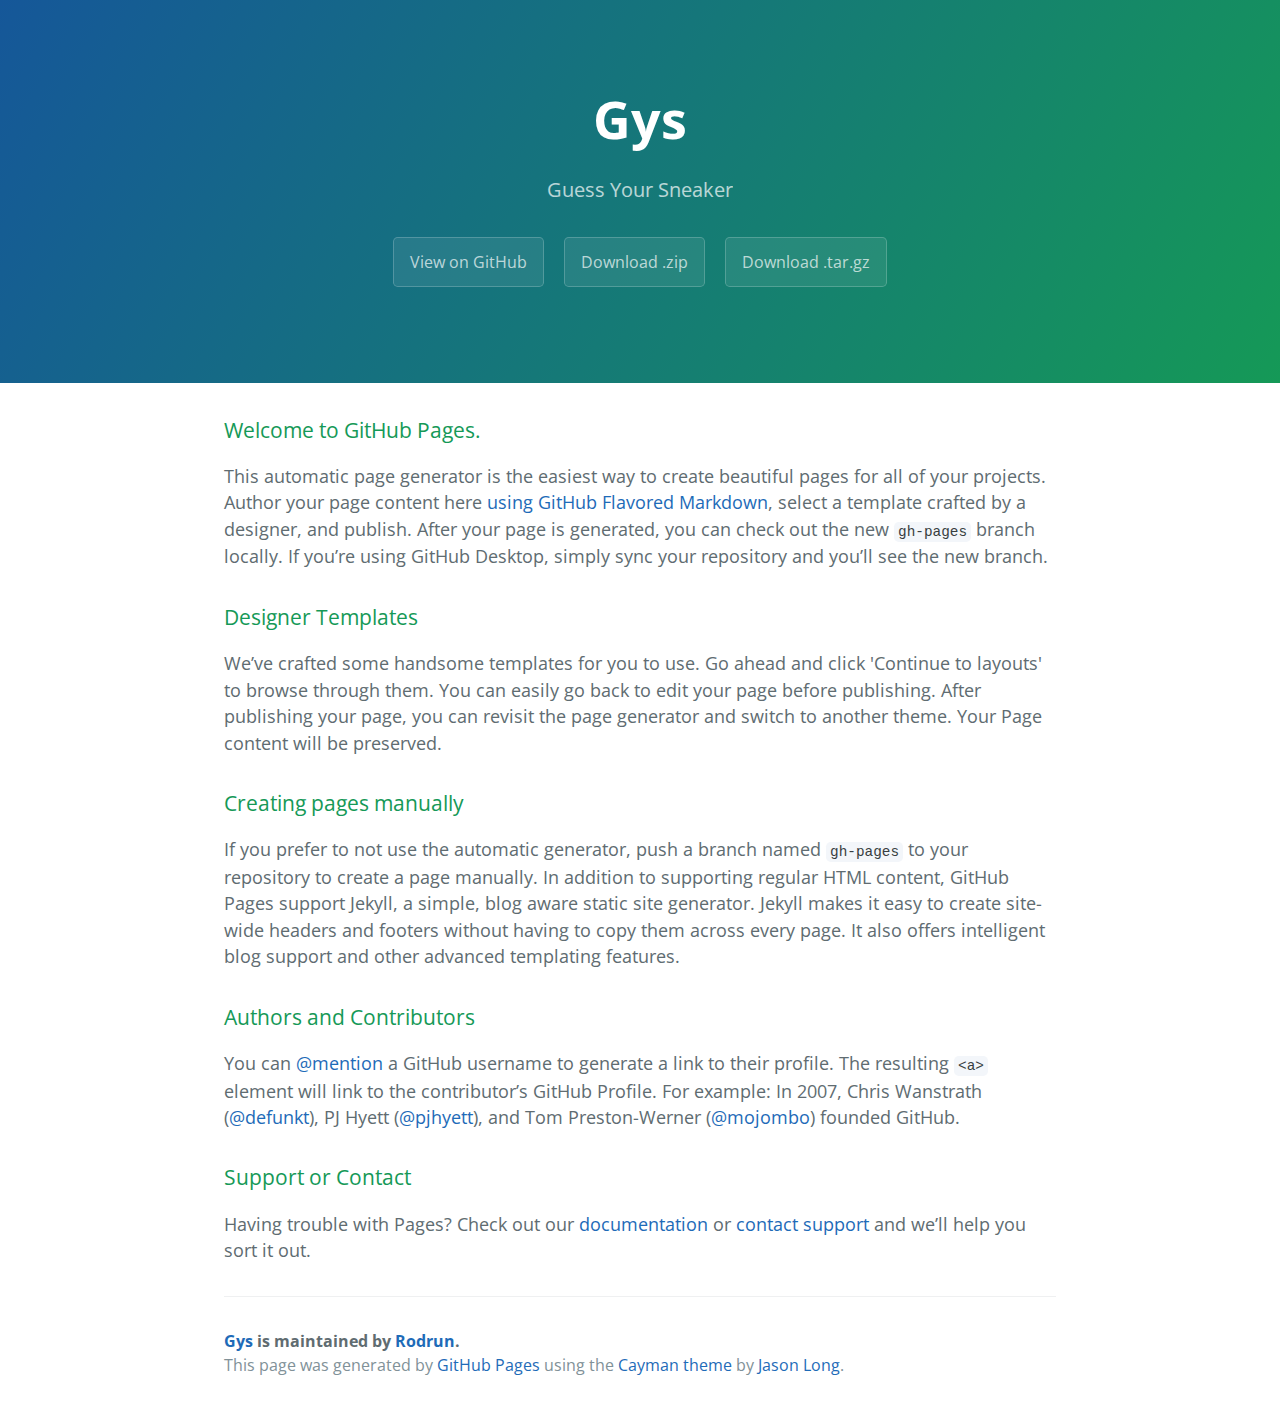
==== index.html @ 223979f5 "Create gh-pages branch via GitHub" ====
<!DOCTYPE html>
<html lang="en-us">
  <head>
    <meta charset="UTF-8">
    <title>Gys by Rodrun</title>
    <meta name="viewport" content="width=device-width, initial-scale=1">
    <link rel="stylesheet" type="text/css" href="stylesheets/normalize.css" media="screen">
    <link href='https://fonts.googleapis.com/css?family=Open+Sans:400,700' rel='stylesheet' type='text/css'>
    <link rel="stylesheet" type="text/css" href="stylesheets/stylesheet.css" media="screen">
    <link rel="stylesheet" type="text/css" href="stylesheets/github-light.css" media="screen">
  </head>
  <body>
    <section class="page-header">
      <h1 class="project-name">Gys</h1>
      <h2 class="project-tagline">Guess Your Sneaker</h2>
      <a href="https://github.com/Rodrun/gys" class="btn">View on GitHub</a>
      <a href="https://github.com/Rodrun/gys/zipball/master" class="btn">Download .zip</a>
      <a href="https://github.com/Rodrun/gys/tarball/master" class="btn">Download .tar.gz</a>
    </section>

    <section class="main-content">
      <h3>
<a id="welcome-to-github-pages" class="anchor" href="#welcome-to-github-pages" aria-hidden="true"><span aria-hidden="true" class="octicon octicon-link"></span></a>Welcome to GitHub Pages.</h3>

<p>This automatic page generator is the easiest way to create beautiful pages for all of your projects. Author your page content here <a href="https://guides.github.com/features/mastering-markdown/">using GitHub Flavored Markdown</a>, select a template crafted by a designer, and publish. After your page is generated, you can check out the new <code>gh-pages</code> branch locally. If you’re using GitHub Desktop, simply sync your repository and you’ll see the new branch.</p>

<h3>
<a id="designer-templates" class="anchor" href="#designer-templates" aria-hidden="true"><span aria-hidden="true" class="octicon octicon-link"></span></a>Designer Templates</h3>

<p>We’ve crafted some handsome templates for you to use. Go ahead and click 'Continue to layouts' to browse through them. You can easily go back to edit your page before publishing. After publishing your page, you can revisit the page generator and switch to another theme. Your Page content will be preserved.</p>

<h3>
<a id="creating-pages-manually" class="anchor" href="#creating-pages-manually" aria-hidden="true"><span aria-hidden="true" class="octicon octicon-link"></span></a>Creating pages manually</h3>

<p>If you prefer to not use the automatic generator, push a branch named <code>gh-pages</code> to your repository to create a page manually. In addition to supporting regular HTML content, GitHub Pages support Jekyll, a simple, blog aware static site generator. Jekyll makes it easy to create site-wide headers and footers without having to copy them across every page. It also offers intelligent blog support and other advanced templating features.</p>

<h3>
<a id="authors-and-contributors" class="anchor" href="#authors-and-contributors" aria-hidden="true"><span aria-hidden="true" class="octicon octicon-link"></span></a>Authors and Contributors</h3>

<p>You can <a href="https://help.github.com/articles/basic-writing-and-formatting-syntax/#mentioning-users-and-teams" class="user-mention">@mention</a> a GitHub username to generate a link to their profile. The resulting <code>&lt;a&gt;</code> element will link to the contributor’s GitHub Profile. For example: In 2007, Chris Wanstrath (<a href="https://github.com/defunkt" class="user-mention">@defunkt</a>), PJ Hyett (<a href="https://github.com/pjhyett" class="user-mention">@pjhyett</a>), and Tom Preston-Werner (<a href="https://github.com/mojombo" class="user-mention">@mojombo</a>) founded GitHub.</p>

<h3>
<a id="support-or-contact" class="anchor" href="#support-or-contact" aria-hidden="true"><span aria-hidden="true" class="octicon octicon-link"></span></a>Support or Contact</h3>

<p>Having trouble with Pages? Check out our <a href="https://help.github.com/pages">documentation</a> or <a href="https://github.com/contact">contact support</a> and we’ll help you sort it out.</p>

      <footer class="site-footer">
        <span class="site-footer-owner"><a href="https://github.com/Rodrun/gys">Gys</a> is maintained by <a href="https://github.com/Rodrun">Rodrun</a>.</span>

        <span class="site-footer-credits">This page was generated by <a href="https://pages.github.com">GitHub Pages</a> using the <a href="https://github.com/jasonlong/cayman-theme">Cayman theme</a> by <a href="https://twitter.com/jasonlong">Jason Long</a>.</span>
      </footer>

    </section>

  
  </body>
</html>
---- stylesheets/stylesheet.css ----
* {
  box-sizing: border-box; }

body {
  padding: 0;
  margin: 0;
  font-family: "Open Sans", "Helvetica Neue", Helvetica, Arial, sans-serif;
  font-size: 16px;
  line-height: 1.5;
  color: #606c71; }

a {
  color: #1e6bb8;
  text-decoration: none; }
  a:hover {
    text-decoration: underline; }

.btn {
  display: inline-block;
  margin-bottom: 1rem;
  color: rgba(255, 255, 255, 0.7);
  background-color: rgba(255, 255, 255, 0.08);
  border-color: rgba(255, 255, 255, 0.2);
  border-style: solid;
  border-width: 1px;
  border-radius: 0.3rem;
  transition: color 0.2s, background-color 0.2s, border-color 0.2s; }
  .btn + .btn {
    margin-left: 1rem; }

.btn:hover {
  color: rgba(255, 255, 255, 0.8);
  text-decoration: none;
  background-color: rgba(255, 255, 255, 0.2);
  border-color: rgba(255, 255, 255, 0.3); }

@media screen and (min-width: 64em) {
  .btn {
    padding: 0.75rem 1rem; } }

@media screen and (min-width: 42em) and (max-width: 64em) {
  .btn {
    padding: 0.6rem 0.9rem;
    font-size: 0.9rem; } }

@media screen and (max-width: 42em) {
  .btn {
    display: block;
    width: 100%;
    padding: 0.75rem;
    font-size: 0.9rem; }
    .btn + .btn {
      margin-top: 1rem;
      margin-left: 0; } }

.page-header {
  color: #fff;
  text-align: center;
  background-color: #159957;
  background-image: linear-gradient(120deg, #155799, #159957); }

@media screen and (min-width: 64em) {
  .page-header {
    padding: 5rem 6rem; } }

@media screen and (min-width: 42em) and (max-width: 64em) {
  .page-header {
    padding: 3rem 4rem; } }

@media screen and (max-width: 42em) {
  .page-header {
    padding: 2rem 1rem; } }

.project-name {
  margin-top: 0;
  margin-bottom: 0.1rem; }

@media screen and (min-width: 64em) {
  .project-name {
    font-size: 3.25rem; } }

@media screen and (min-width: 42em) and (max-width: 64em) {
  .project-name {
    font-size: 2.25rem; } }

@media screen and (max-width: 42em) {
  .project-name {
    font-size: 1.75rem; } }

.project-tagline {
  margin-bottom: 2rem;
  font-weight: normal;
  opacity: 0.7; }

@media screen and (min-width: 64em) {
  .project-tagline {
    font-size: 1.25rem; } }

@media screen and (min-width: 42em) and (max-width: 64em) {
  .project-tagline {
    font-size: 1.15rem; } }

@media screen and (max-width: 42em) {
  .project-tagline {
    font-size: 1rem; } }

.main-content :first-child {
  margin-top: 0; }
.main-content img {
  max-width: 100%; }
.main-content h1, .main-content h2, .main-content h3, .main-content h4, .main-content h5, .main-content h6 {
  margin-top: 2rem;
  margin-bottom: 1rem;
  font-weight: normal;
  color: #159957; }
.main-content p {
  margin-bottom: 1em; }
.main-content code {
  padding: 2px 4px;
  font-family: Consolas, "Liberation Mono", Menlo, Courier, monospace;
  font-size: 0.9rem;
  color: #383e41;
  background-color: #f3f6fa;
  border-radius: 0.3rem; }
.main-content pre {
  padding: 0.8rem;
  margin-top: 0;
  margin-bottom: 1rem;
  font: 1rem Consolas, "Liberation Mono", Menlo, Courier, monospace;
  color: #567482;
  word-wrap: normal;
  background-color: #f3f6fa;
  border: solid 1px #dce6f0;
  border-radius: 0.3rem; }
  .main-content pre > code {
    padding: 0;
    margin: 0;
    font-size: 0.9rem;
    color: #567482;
    word-break: normal;
    white-space: pre;
    background: transparent;
    border: 0; }
.main-content .highlight {
  margin-bottom: 1rem; }
  .main-content .highlight pre {
    margin-bottom: 0;
    word-break: normal; }
.main-content .highlight pre, .main-content pre {
  padding: 0.8rem;
  overflow: auto;
  font-size: 0.9rem;
  line-height: 1.45;
  border-radius: 0.3rem; }
.main-content pre code, .main-content pre tt {
  display: inline;
  max-width: initial;
  padding: 0;
  margin: 0;
  overflow: initial;
  line-height: inherit;
  word-wrap: normal;
  background-color: transparent;
  border: 0; }
  .main-content pre code:before, .main-content pre code:after, .main-content pre tt:before, .main-content pre tt:after {
    content: normal; }
.main-content ul, .main-content ol {
  margin-top: 0; }
.main-content blockquote {
  padding: 0 1rem;
  margin-left: 0;
  color: #819198;
  border-left: 0.3rem solid #dce6f0; }
  .main-content blockquote > :first-child {
    margin-top: 0; }
  .main-content blockquote > :last-child {
    margin-bottom: 0; }
.main-content table {
  display: block;
  width: 100%;
  overflow: auto;
  word-break: normal;
  word-break: keep-all; }
  .main-content table th {
    font-weight: bold; }
  .main-content table th, .main-content table td {
    padding: 0.5rem 1rem;
    border: 1px solid #e9ebec; }
.main-content dl {
  padding: 0; }
  .main-content dl dt {
    padding: 0;
    margin-top: 1rem;
    font-size: 1rem;
    font-weight: bold; }
  .main-content dl dd {
    padding: 0;
    margin-bottom: 1rem; }
.main-content hr {
  height: 2px;
  padding: 0;
  margin: 1rem 0;
  background-color: #eff0f1;
  border: 0; }

@media screen and (min-width: 64em) {
  .main-content {
    max-width: 64rem;
    padding: 2rem 6rem;
    margin: 0 auto;
    font-size: 1.1rem; } }

@media screen and (min-width: 42em) and (max-width: 64em) {
  .main-content {
    padding: 2rem 4rem;
    font-size: 1.1rem; } }

@media screen and (max-width: 42em) {
  .main-content {
    padding: 2rem 1rem;
    font-size: 1rem; } }

.site-footer {
  padding-top: 2rem;
  margin-top: 2rem;
  border-top: solid 1px #eff0f1; }

.site-footer-owner {
  display: block;
  font-weight: bold; }

.site-footer-credits {
  color: #819198; }

@media screen and (min-width: 64em) {
  .site-footer {
    font-size: 1rem; } }

@media screen and (min-width: 42em) and (max-width: 64em) {
  .site-footer {
    font-size: 1rem; } }

@media screen and (max-width: 42em) {
  .site-footer {
    font-size: 0.9rem; } }
---- stylesheets/github-light.css ----
/*
The MIT License (MIT)

Copyright (c) 2016 GitHub, Inc.

Permission is hereby granted, free of charge, to any person obtaining a copy
of this software and associated documentation files (the "Software"), to deal
in the Software without restriction, including without limitation the rights
to use, copy, modify, merge, publish, distribute, sublicense, and/or sell
copies of the Software, and to permit persons to whom the Software is
furnished to do so, subject to the following conditions:

The above copyright notice and this permission notice shall be included in all
copies or substantial portions of the Software.

THE SOFTWARE IS PROVIDED "AS IS", WITHOUT WARRANTY OF ANY KIND, EXPRESS OR
IMPLIED, INCLUDING BUT NOT LIMITED TO THE WARRANTIES OF MERCHANTABILITY,
FITNESS FOR A PARTICULAR PURPOSE AND NONINFRINGEMENT. IN NO EVENT SHALL THE
AUTHORS OR COPYRIGHT HOLDERS BE LIABLE FOR ANY CLAIM, DAMAGES OR OTHER
LIABILITY, WHETHER IN AN ACTION OF CONTRACT, TORT OR OTHERWISE, ARISING FROM,
OUT OF OR IN CONNECTION WITH THE SOFTWARE OR THE USE OR OTHER DEALINGS IN THE
SOFTWARE.

*/

.pl-c /* comment */ {
  color: #969896;
}

.pl-c1 /* constant, variable.other.constant, support, meta.property-name, support.constant, support.variable, meta.module-reference, markup.raw, meta.diff.header */,
.pl-s .pl-v /* string variable */ {
  color: #0086b3;
}

.pl-e /* entity */,
.pl-en /* entity.name */ {
  color: #795da3;
}

.pl-smi /* variable.parameter.function, storage.modifier.package, storage.modifier.import, storage.type.java, variable.other */,
.pl-s .pl-s1 /* string source */ {
  color: #333;
}

.pl-ent /* entity.name.tag */ {
  color: #63a35c;
}

.pl-k /* keyword, storage, storage.type */ {
  color: #a71d5d;
}

.pl-s /* string */,
.pl-pds /* punctuation.definition.string, string.regexp.character-class */,
.pl-s .pl-pse .pl-s1 /* string punctuation.section.embedded source */,
.pl-sr /* string.regexp */,
.pl-sr .pl-cce /* string.regexp constant.character.escape */,
.pl-sr .pl-sre /* string.regexp source.ruby.embedded */,
.pl-sr .pl-sra /* string.regexp string.regexp.arbitrary-repitition */ {
  color: #183691;
}

.pl-v /* variable */ {
  color: #ed6a43;
}

.pl-id /* invalid.deprecated */ {
  color: #b52a1d;
}

.pl-ii /* invalid.illegal */ {
  color: #f8f8f8;
  background-color: #b52a1d;
}

.pl-sr .pl-cce /* string.regexp constant.character.escape */ {
  font-weight: bold;
  color: #63a35c;
}

.pl-ml /* markup.list */ {
  color: #693a17;
}

.pl-mh /* markup.heading */,
.pl-mh .pl-en /* markup.heading entity.name */,
.pl-ms /* meta.separator */ {
  font-weight: bold;
  color: #1d3e81;
}

.pl-mq /* markup.quote */ {
  color: #008080;
}

.pl-mi /* markup.italic */ {
  font-style: italic;
  color: #333;
}

.pl-mb /* markup.bold */ {
  font-weight: bold;
  color: #333;
}

.pl-md /* markup.deleted, meta.diff.header.from-file */ {
  color: #bd2c00;
  background-color: #ffecec;
}

.pl-mi1 /* markup.inserted, meta.diff.header.to-file */ {
  color: #55a532;
  background-color: #eaffea;
}

.pl-mdr /* meta.diff.range */ {
  font-weight: bold;
  color: #795da3;
}

.pl-mo /* meta.output */ {
  color: #1d3e81;
}
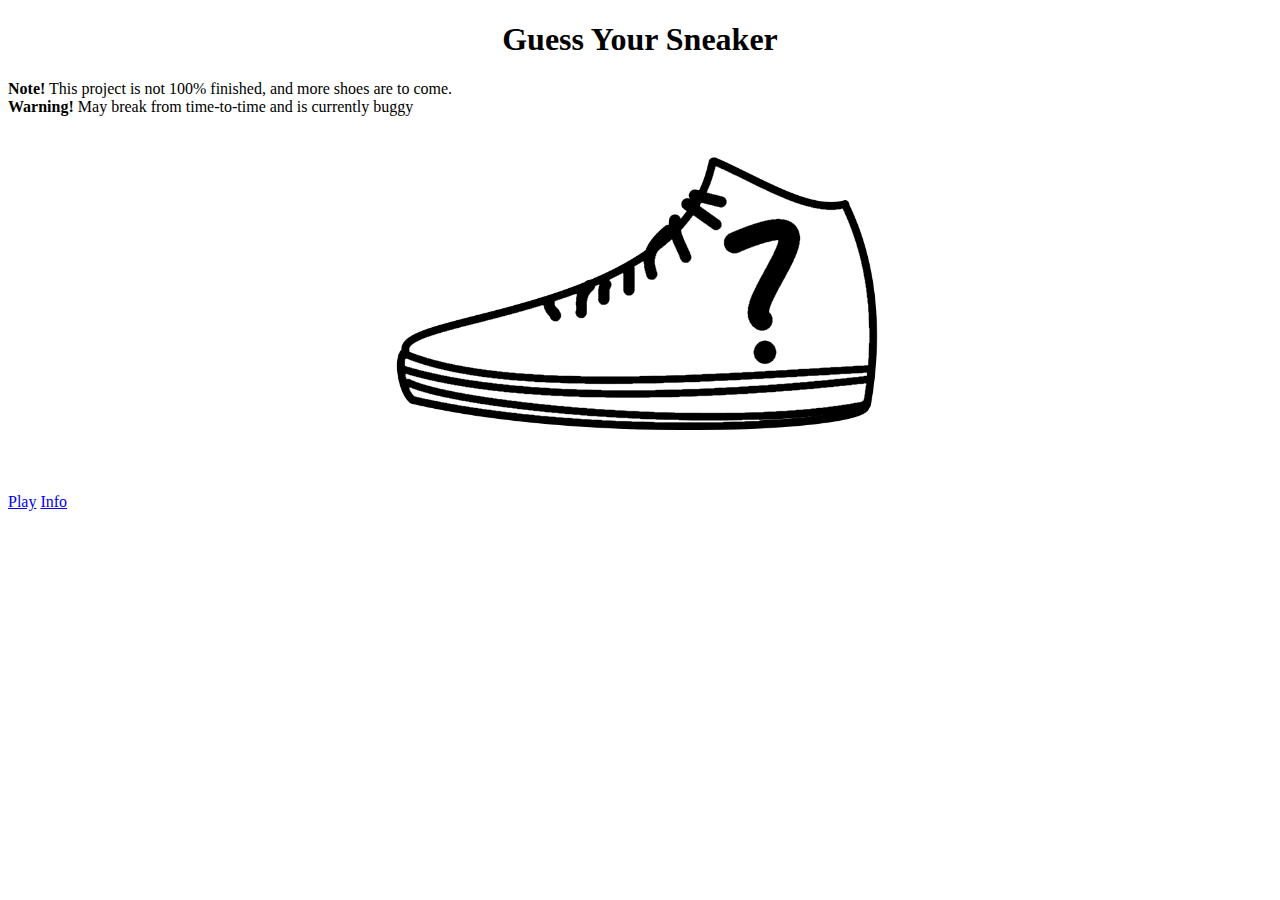
==== commit a10b0191: "Move master files to pages" ====
--- a/index.html
+++ b/index.html
@@ -1,57 +1,31 @@
-<!DOCTYPE html>
-<html lang="en-us">
-  <head>
-    <meta charset="UTF-8">
-    <title>Gys by Rodrun</title>
-    <meta name="viewport" content="width=device-width, initial-scale=1">
-    <link rel="stylesheet" type="text/css" href="stylesheets/normalize.css" media="screen">
-    <link href='https://fonts.googleapis.com/css?family=Open+Sans:400,700' rel='stylesheet' type='text/css'>
-    <link rel="stylesheet" type="text/css" href="stylesheets/stylesheet.css" media="screen">
-    <link rel="stylesheet" type="text/css" href="stylesheets/github-light.css" media="screen">
-  </head>
-  <body>
-    <section class="page-header">
-      <h1 class="project-name">Gys</h1>
-      <h2 class="project-tagline">Guess Your Sneaker</h2>
-      <a href="https://github.com/Rodrun/gys" class="btn">View on GitHub</a>
-      <a href="https://github.com/Rodrun/gys/zipball/master" class="btn">Download .zip</a>
-      <a href="https://github.com/Rodrun/gys/tarball/master" class="btn">Download .tar.gz</a>
-    </section>
-
-    <section class="main-content">
-      <h3>
-<a id="welcome-to-github-pages" class="anchor" href="#welcome-to-github-pages" aria-hidden="true"><span aria-hidden="true" class="octicon octicon-link"></span></a>Welcome to GitHub Pages.</h3>
-
-<p>This automatic page generator is the easiest way to create beautiful pages for all of your projects. Author your page content here <a href="https://guides.github.com/features/mastering-markdown/">using GitHub Flavored Markdown</a>, select a template crafted by a designer, and publish. After your page is generated, you can check out the new <code>gh-pages</code> branch locally. If you’re using GitHub Desktop, simply sync your repository and you’ll see the new branch.</p>
-
-<h3>
-<a id="designer-templates" class="anchor" href="#designer-templates" aria-hidden="true"><span aria-hidden="true" class="octicon octicon-link"></span></a>Designer Templates</h3>
-
-<p>We’ve crafted some handsome templates for you to use. Go ahead and click 'Continue to layouts' to browse through them. You can easily go back to edit your page before publishing. After publishing your page, you can revisit the page generator and switch to another theme. Your Page content will be preserved.</p>
-
-<h3>
-<a id="creating-pages-manually" class="anchor" href="#creating-pages-manually" aria-hidden="true"><span aria-hidden="true" class="octicon octicon-link"></span></a>Creating pages manually</h3>
-
-<p>If you prefer to not use the automatic generator, push a branch named <code>gh-pages</code> to your repository to create a page manually. In addition to supporting regular HTML content, GitHub Pages support Jekyll, a simple, blog aware static site generator. Jekyll makes it easy to create site-wide headers and footers without having to copy them across every page. It also offers intelligent blog support and other advanced templating features.</p>
-
-<h3>
-<a id="authors-and-contributors" class="anchor" href="#authors-and-contributors" aria-hidden="true"><span aria-hidden="true" class="octicon octicon-link"></span></a>Authors and Contributors</h3>
-
-<p>You can <a href="https://help.github.com/articles/basic-writing-and-formatting-syntax/#mentioning-users-and-teams" class="user-mention">@mention</a> a GitHub username to generate a link to their profile. The resulting <code>&lt;a&gt;</code> element will link to the contributor’s GitHub Profile. For example: In 2007, Chris Wanstrath (<a href="https://github.com/defunkt" class="user-mention">@defunkt</a>), PJ Hyett (<a href="https://github.com/pjhyett" class="user-mention">@pjhyett</a>), and Tom Preston-Werner (<a href="https://github.com/mojombo" class="user-mention">@mojombo</a>) founded GitHub.</p>
-
-<h3>
-<a id="support-or-contact" class="anchor" href="#support-or-contact" aria-hidden="true"><span aria-hidden="true" class="octicon octicon-link"></span></a>Support or Contact</h3>
-
-<p>Having trouble with Pages? Check out our <a href="https://help.github.com/pages">documentation</a> or <a href="https://github.com/contact">contact support</a> and we’ll help you sort it out.</p>
-
-      <footer class="site-footer">
-        <span class="site-footer-owner"><a href="https://github.com/Rodrun/gys">Gys</a> is maintained by <a href="https://github.com/Rodrun">Rodrun</a>.</span>
-
-        <span class="site-footer-credits">This page was generated by <a href="https://pages.github.com">GitHub Pages</a> using the <a href="https://github.com/jasonlong/cayman-theme">Cayman theme</a> by <a href="https://twitter.com/jasonlong">Jason Long</a>.</span>
-      </footer>
-
-    </section>
-
-  
-  </body>
-</html>
+<!doctype html>
+<html>
+<head>
+    <title>Guess Your Sneaker</title>
+    <!-- to ensure proper rendering and prevent zooming -->
+    <meta name="viewport" content="width=device-width, initial-scale=1, maximum-scale=1, user-scalable=no">
+</head>
+<body>
+    <div class="jumbotron" id="title"><h1>Guess Your Sneaker</h1></div>
+    <div class="alert alert-info">
+        <strong>Note!</strong> This project is not 100% finished, and more shoes are to come.
+    </div>
+    <div class="alert alert-warning">
+        <strong>Warning!</strong> May break from time-to-time and is currently buggy
+    </div>
+    <img src="images/icon.png" alt="Sneaker Icon">
+
+    <a href="question.html" class="btn btn-primary btn-block btn-lg" role="button">Play</a>
+    <a href="info.html" class="btn btn-info btn-block btn-sm" role="button">Info</a>
+
+    <script src="https://ajax.googleapis.com/ajax/libs/jquery/1.12.4/jquery.min.js">
+    </script>
+
+    <!-- Latest compiled and minified CSS -->
+    <link rel="stylesheet" href="https://maxcdn.bootstrapcdn.com/bootstrap/3.3.6/css/bootstrap.min.css" integrity="sha384-1q8mTJOASx8j1Au+a5WDVnPi2lkFfwwEAa8hDDdjZlpLegxhjVME1fgjWPGmkzs7" crossorigin="anonymous">
+    <link rel="stylesheet" type="text/css" href="style.css">
+    <!-- Latest compiled and minified JavaScript -->
+    <script defer src="https://maxcdn.bootstrapcdn.com/bootstrap/3.3.6/js/bootstrap.min.js" integrity="sha384-0mSbJDEHialfmuBBQP6A4Qrprq5OVfW37PRR3j5ELqxss1yVqOtnepnHVP9aJ7xS" crossorigin="anonymous">
+    </script>
+</body>
+</html>
--- a/style.css
+++ b/style.css
@@ -0,0 +1,18 @@
+h1 {
+    text-align: center;
+}
+
+img {
+    display: block;
+    margin: auto;
+    width: 40%;
+}
+
+.style-button {
+    text-align: center;
+}
+
+button {
+    display: block;
+    position: absolute;
+}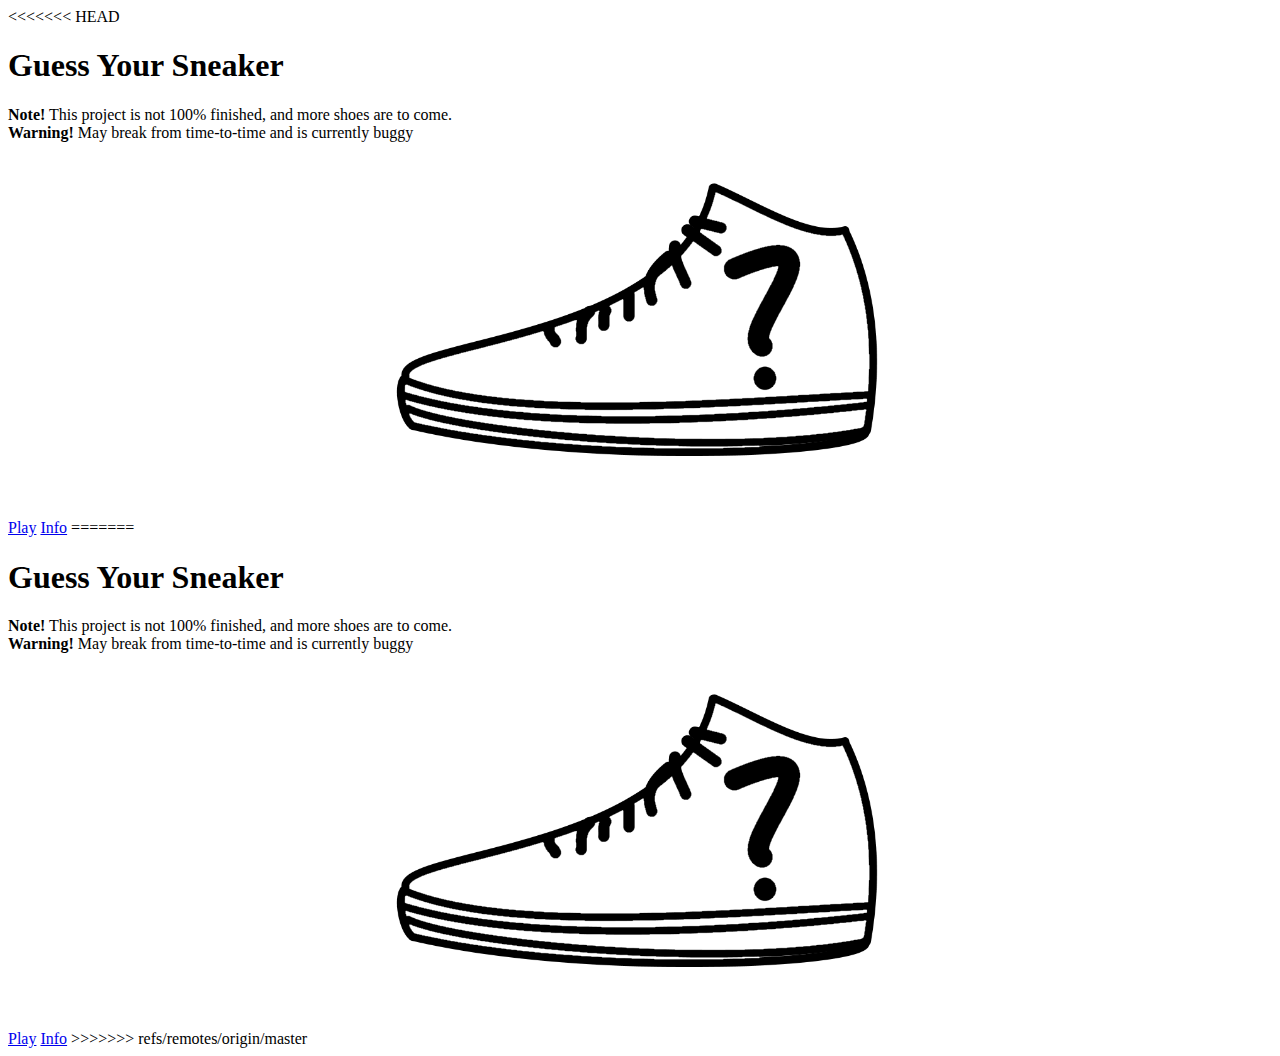
==== commit 5fb3cc05: "Merge remote-tracking branch 'refs/remotes/origin/master' into gh-pages" ====
--- a/index.html
+++ b/index.html
@@ -1,31 +1,65 @@
-<!doctype html>
-<html>
-<head>
-    <title>Guess Your Sneaker</title>
-    <!-- to ensure proper rendering and prevent zooming -->
-    <meta name="viewport" content="width=device-width, initial-scale=1, maximum-scale=1, user-scalable=no">
-</head>
-<body>
-    <div class="jumbotron" id="title"><h1>Guess Your Sneaker</h1></div>
-    <div class="alert alert-info">
-        <strong>Note!</strong> This project is not 100% finished, and more shoes are to come.
-    </div>
-    <div class="alert alert-warning">
-        <strong>Warning!</strong> May break from time-to-time and is currently buggy
-    </div>
-    <img src="images/icon.png" alt="Sneaker Icon">
-
-    <a href="question.html" class="btn btn-primary btn-block btn-lg" role="button">Play</a>
-    <a href="info.html" class="btn btn-info btn-block btn-sm" role="button">Info</a>
-
-    <script src="https://ajax.googleapis.com/ajax/libs/jquery/1.12.4/jquery.min.js">
-    </script>
-
-    <!-- Latest compiled and minified CSS -->
-    <link rel="stylesheet" href="https://maxcdn.bootstrapcdn.com/bootstrap/3.3.6/css/bootstrap.min.css" integrity="sha384-1q8mTJOASx8j1Au+a5WDVnPi2lkFfwwEAa8hDDdjZlpLegxhjVME1fgjWPGmkzs7" crossorigin="anonymous">
-    <link rel="stylesheet" type="text/css" href="style.css">
-    <!-- Latest compiled and minified JavaScript -->
-    <script defer src="https://maxcdn.bootstrapcdn.com/bootstrap/3.3.6/js/bootstrap.min.js" integrity="sha384-0mSbJDEHialfmuBBQP6A4Qrprq5OVfW37PRR3j5ELqxss1yVqOtnepnHVP9aJ7xS" crossorigin="anonymous">
-    </script>
-</body>
-</html>
+<<<<<<< HEAD
+<!doctype html>
+<html>
+<head>
+    <title>Guess Your Sneaker</title>
+    <!-- to ensure proper rendering and prevent zooming -->
+    <meta name="viewport" content="width=device-width, initial-scale=1, maximum-scale=1, user-scalable=no">
+</head>
+<body>
+    <div class="jumbotron" id="title"><h1>Guess Your Sneaker</h1></div>
+    <div class="alert alert-info">
+        <strong>Note!</strong> This project is not 100% finished, and more shoes are to come.
+    </div>
+    <div class="alert alert-warning">
+        <strong>Warning!</strong> May break from time-to-time and is currently buggy
+    </div>
+    <img src="images/icon.png" alt="Sneaker Icon">
+
+    <a href="question.html" class="btn btn-primary btn-block btn-lg" role="button">Play</a>
+    <a href="info.html" class="btn btn-info btn-block btn-sm" role="button">Info</a>
+
+    <script src="https://ajax.googleapis.com/ajax/libs/jquery/1.12.4/jquery.min.js">
+    </script>
+
+    <!-- Latest compiled and minified CSS -->
+    <link rel="stylesheet" href="https://maxcdn.bootstrapcdn.com/bootstrap/3.3.6/css/bootstrap.min.css" integrity="sha384-1q8mTJOASx8j1Au+a5WDVnPi2lkFfwwEAa8hDDdjZlpLegxhjVME1fgjWPGmkzs7" crossorigin="anonymous">
+    <link rel="stylesheet" type="text/css" href="style.css">
+    <!-- Latest compiled and minified JavaScript -->
+    <script defer src="https://maxcdn.bootstrapcdn.com/bootstrap/3.3.6/js/bootstrap.min.js" integrity="sha384-0mSbJDEHialfmuBBQP6A4Qrprq5OVfW37PRR3j5ELqxss1yVqOtnepnHVP9aJ7xS" crossorigin="anonymous">
+    </script>
+</body>
+</html>
+=======
+<!doctype html>
+<html>
+<head>
+    <title>Guess Your Sneaker</title>
+    <!-- to ensure proper rendering and prevent zooming -->
+    <meta name="viewport" content="width=device-width, initial-scale=1, maximum-scale=1, user-scalable=no">
+</head>
+<body>
+    <div class="jumbotron" id="title"><h1>Guess Your Sneaker</h1></div>
+    <div class="alert alert-info">
+        <strong>Note!</strong> This project is not 100% finished, and more shoes are to come.
+    </div>
+    <div class="alert alert-warning">
+        <strong>Warning!</strong> May break from time-to-time and is currently buggy
+    </div>
+    <img src="images/icon.png" alt="Sneaker Icon">
+
+    <a href="question.html" class="btn btn-primary btn-block btn-lg" role="button">Play</a>
+    <a href="info.html" class="btn btn-info btn-block btn-sm" role="button">Info</a>
+
+    <script src="https://ajax.googleapis.com/ajax/libs/jquery/1.12.4/jquery.min.js">
+    </script>
+
+    <!-- Latest compiled and minified CSS -->
+    <link rel="stylesheet" href="https://maxcdn.bootstrapcdn.com/bootstrap/3.3.6/css/bootstrap.min.css" integrity="sha384-1q8mTJOASx8j1Au+a5WDVnPi2lkFfwwEAa8hDDdjZlpLegxhjVME1fgjWPGmkzs7" crossorigin="anonymous">
+    <link rel="stylesheet" type="text/css" href="style.css">
+    <!-- Latest compiled and minified JavaScript -->
+    <script defer src="https://maxcdn.bootstrapcdn.com/bootstrap/3.3.6/js/bootstrap.min.js" integrity="sha384-0mSbJDEHialfmuBBQP6A4Qrprq5OVfW37PRR3j5ELqxss1yVqOtnepnHVP9aJ7xS" crossorigin="anonymous">
+    </script>
+</body>
+</html>
+>>>>>>> refs/remotes/origin/master
--- a/style.css
+++ b/style.css
@@ -1,18 +1,38 @@
-h1 {
-    text-align: center;
-}
-
-img {
-    display: block;
-    margin: auto;
-    width: 40%;
-}
-
-.style-button {
-    text-align: center;
-}
-
-button {
-    display: block;
-    position: absolute;
+<<<<<<< HEAD
+h1 {
+    text-align: center;
+}
+
+img {
+    display: block;
+    margin: auto;
+    width: 40%;
+}
+
+.style-button {
+    text-align: center;
+}
+
+button {
+    display: block;
+    position: absolute;
+=======
+h1 {
+    text-align: center;
+}
+
+img {
+    display: block;
+    margin: auto;
+    width: 40%;
+}
+
+.style-button {
+    text-align: center;
+}
+
+button {
+    display: block;
+    position: absolute;
+>>>>>>> refs/remotes/origin/master
 }--- a/style.css
+++ b/style.css
@@ -1,18 +1,38 @@
-h1 {
-    text-align: center;
-}
-
-img {
-    display: block;
-    margin: auto;
-    width: 40%;
-}
-
-.style-button {
-    text-align: center;
-}
-
-button {
-    display: block;
-    position: absolute;
+<<<<<<< HEAD
+h1 {
+    text-align: center;
+}
+
+img {
+    display: block;
+    margin: auto;
+    width: 40%;
+}
+
+.style-button {
+    text-align: center;
+}
+
+button {
+    display: block;
+    position: absolute;
+=======
+h1 {
+    text-align: center;
+}
+
+img {
+    display: block;
+    margin: auto;
+    width: 40%;
+}
+
+.style-button {
+    text-align: center;
+}
+
+button {
+    display: block;
+    position: absolute;
+>>>>>>> refs/remotes/origin/master
 }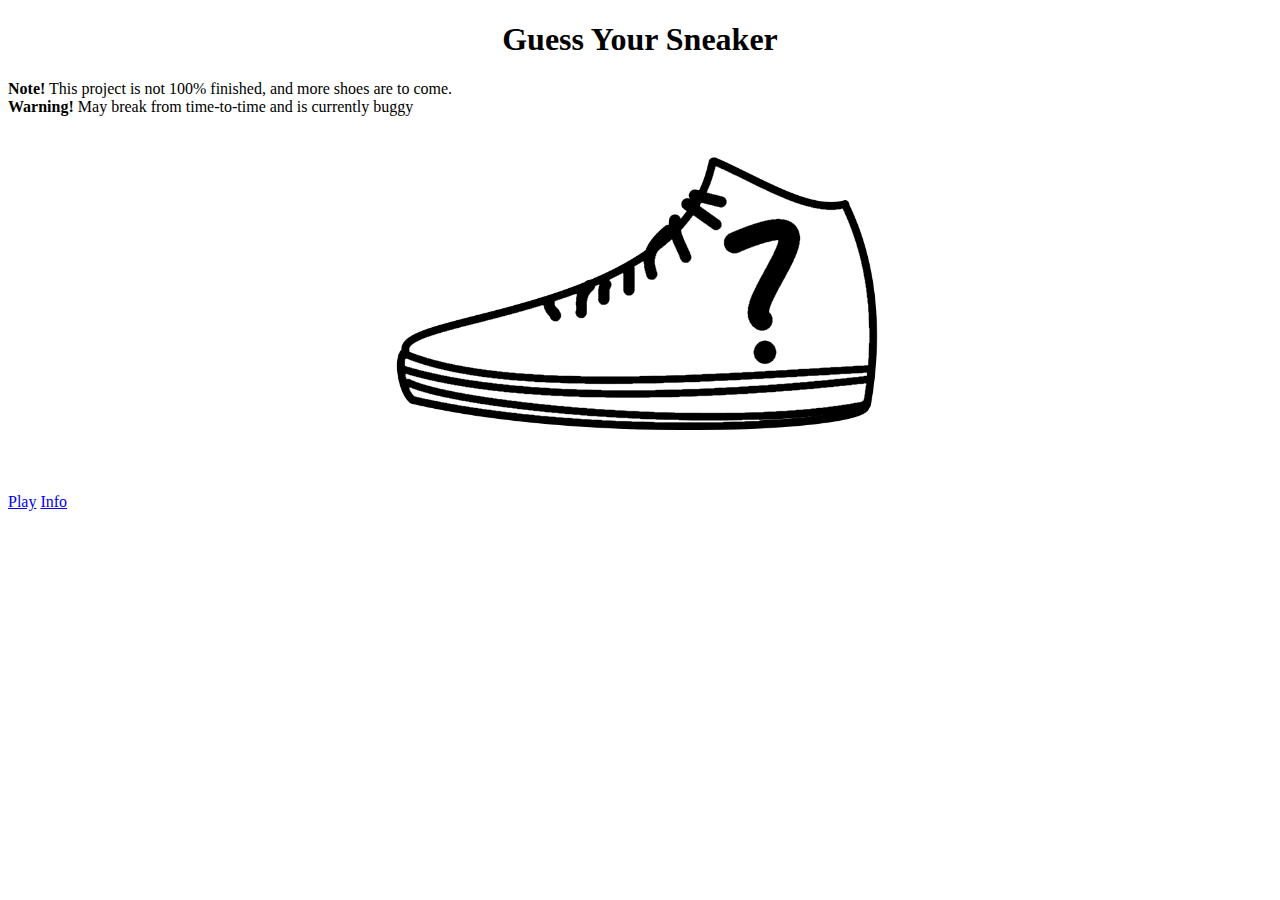
==== commit 431b00cc: "Reupload" ====
--- a/index.html
+++ b/index.html
@@ -1,65 +1,31 @@
-<<<<<<< HEAD
-<!doctype html>
-<html>
-<head>
-    <title>Guess Your Sneaker</title>
-    <!-- to ensure proper rendering and prevent zooming -->
-    <meta name="viewport" content="width=device-width, initial-scale=1, maximum-scale=1, user-scalable=no">
-</head>
-<body>
-    <div class="jumbotron" id="title"><h1>Guess Your Sneaker</h1></div>
-    <div class="alert alert-info">
-        <strong>Note!</strong> This project is not 100% finished, and more shoes are to come.
-    </div>
-    <div class="alert alert-warning">
-        <strong>Warning!</strong> May break from time-to-time and is currently buggy
-    </div>
-    <img src="images/icon.png" alt="Sneaker Icon">
-
-    <a href="question.html" class="btn btn-primary btn-block btn-lg" role="button">Play</a>
-    <a href="info.html" class="btn btn-info btn-block btn-sm" role="button">Info</a>
-
-    <script src="https://ajax.googleapis.com/ajax/libs/jquery/1.12.4/jquery.min.js">
-    </script>
-
-    <!-- Latest compiled and minified CSS -->
-    <link rel="stylesheet" href="https://maxcdn.bootstrapcdn.com/bootstrap/3.3.6/css/bootstrap.min.css" integrity="sha384-1q8mTJOASx8j1Au+a5WDVnPi2lkFfwwEAa8hDDdjZlpLegxhjVME1fgjWPGmkzs7" crossorigin="anonymous">
-    <link rel="stylesheet" type="text/css" href="style.css">
-    <!-- Latest compiled and minified JavaScript -->
-    <script defer src="https://maxcdn.bootstrapcdn.com/bootstrap/3.3.6/js/bootstrap.min.js" integrity="sha384-0mSbJDEHialfmuBBQP6A4Qrprq5OVfW37PRR3j5ELqxss1yVqOtnepnHVP9aJ7xS" crossorigin="anonymous">
-    </script>
-</body>
-</html>
-=======
-<!doctype html>
-<html>
-<head>
-    <title>Guess Your Sneaker</title>
-    <!-- to ensure proper rendering and prevent zooming -->
-    <meta name="viewport" content="width=device-width, initial-scale=1, maximum-scale=1, user-scalable=no">
-</head>
-<body>
-    <div class="jumbotron" id="title"><h1>Guess Your Sneaker</h1></div>
-    <div class="alert alert-info">
-        <strong>Note!</strong> This project is not 100% finished, and more shoes are to come.
-    </div>
-    <div class="alert alert-warning">
-        <strong>Warning!</strong> May break from time-to-time and is currently buggy
-    </div>
-    <img src="images/icon.png" alt="Sneaker Icon">
-
-    <a href="question.html" class="btn btn-primary btn-block btn-lg" role="button">Play</a>
-    <a href="info.html" class="btn btn-info btn-block btn-sm" role="button">Info</a>
-
-    <script src="https://ajax.googleapis.com/ajax/libs/jquery/1.12.4/jquery.min.js">
-    </script>
-
-    <!-- Latest compiled and minified CSS -->
-    <link rel="stylesheet" href="https://maxcdn.bootstrapcdn.com/bootstrap/3.3.6/css/bootstrap.min.css" integrity="sha384-1q8mTJOASx8j1Au+a5WDVnPi2lkFfwwEAa8hDDdjZlpLegxhjVME1fgjWPGmkzs7" crossorigin="anonymous">
-    <link rel="stylesheet" type="text/css" href="style.css">
-    <!-- Latest compiled and minified JavaScript -->
-    <script defer src="https://maxcdn.bootstrapcdn.com/bootstrap/3.3.6/js/bootstrap.min.js" integrity="sha384-0mSbJDEHialfmuBBQP6A4Qrprq5OVfW37PRR3j5ELqxss1yVqOtnepnHVP9aJ7xS" crossorigin="anonymous">
-    </script>
-</body>
-</html>
->>>>>>> refs/remotes/origin/master
+<!doctype html>
+<html>
+<head>
+    <title>Guess Your Sneaker</title>
+    <!-- to ensure proper rendering and prevent zooming -->
+    <meta name="viewport" content="width=device-width, initial-scale=1, maximum-scale=1, user-scalable=no">
+</head>
+<body>
+    <div class="jumbotron" id="title"><h1>Guess Your Sneaker</h1></div>
+    <div class="alert alert-info">
+        <strong>Note!</strong> This project is not 100% finished, and more shoes are to come.
+    </div>
+    <div class="alert alert-warning">
+        <strong>Warning!</strong> May break from time-to-time and is currently buggy
+    </div>
+    <img src="images/icon.png" alt="Sneaker Icon">
+
+    <a href="question.html" class="btn btn-primary btn-block btn-lg" role="button">Play</a>
+    <a href="info.html" class="btn btn-info btn-block btn-sm" role="button">Info</a>
+
+    <script src="https://ajax.googleapis.com/ajax/libs/jquery/1.12.4/jquery.min.js">
+    </script>
+
+    <!-- Latest compiled and minified CSS -->
+    <link rel="stylesheet" href="https://maxcdn.bootstrapcdn.com/bootstrap/3.3.6/css/bootstrap.min.css" integrity="sha384-1q8mTJOASx8j1Au+a5WDVnPi2lkFfwwEAa8hDDdjZlpLegxhjVME1fgjWPGmkzs7" crossorigin="anonymous">
+    <link rel="stylesheet" type="text/css" href="style.css">
+    <!-- Latest compiled and minified JavaScript -->
+    <script defer src="https://maxcdn.bootstrapcdn.com/bootstrap/3.3.6/js/bootstrap.min.js" integrity="sha384-0mSbJDEHialfmuBBQP6A4Qrprq5OVfW37PRR3j5ELqxss1yVqOtnepnHVP9aJ7xS" crossorigin="anonymous">
+    </script>
+</body>
+</html>
--- a/style.css
+++ b/style.css
@@ -1,38 +1,18 @@
-<<<<<<< HEAD
-h1 {
-    text-align: center;
-}
-
-img {
-    display: block;
-    margin: auto;
-    width: 40%;
-}
-
-.style-button {
-    text-align: center;
-}
-
-button {
-    display: block;
-    position: absolute;
-=======
-h1 {
-    text-align: center;
-}
-
-img {
-    display: block;
-    margin: auto;
-    width: 40%;
-}
-
-.style-button {
-    text-align: center;
-}
-
-button {
-    display: block;
-    position: absolute;
->>>>>>> refs/remotes/origin/master
+h1 {
+    text-align: center;
+}
+
+img {
+    display: block;
+    margin: auto;
+    width: 40%;
+}
+
+.style-button {
+    text-align: center;
+}
+
+button {
+    display: block;
+    position: absolute;
 }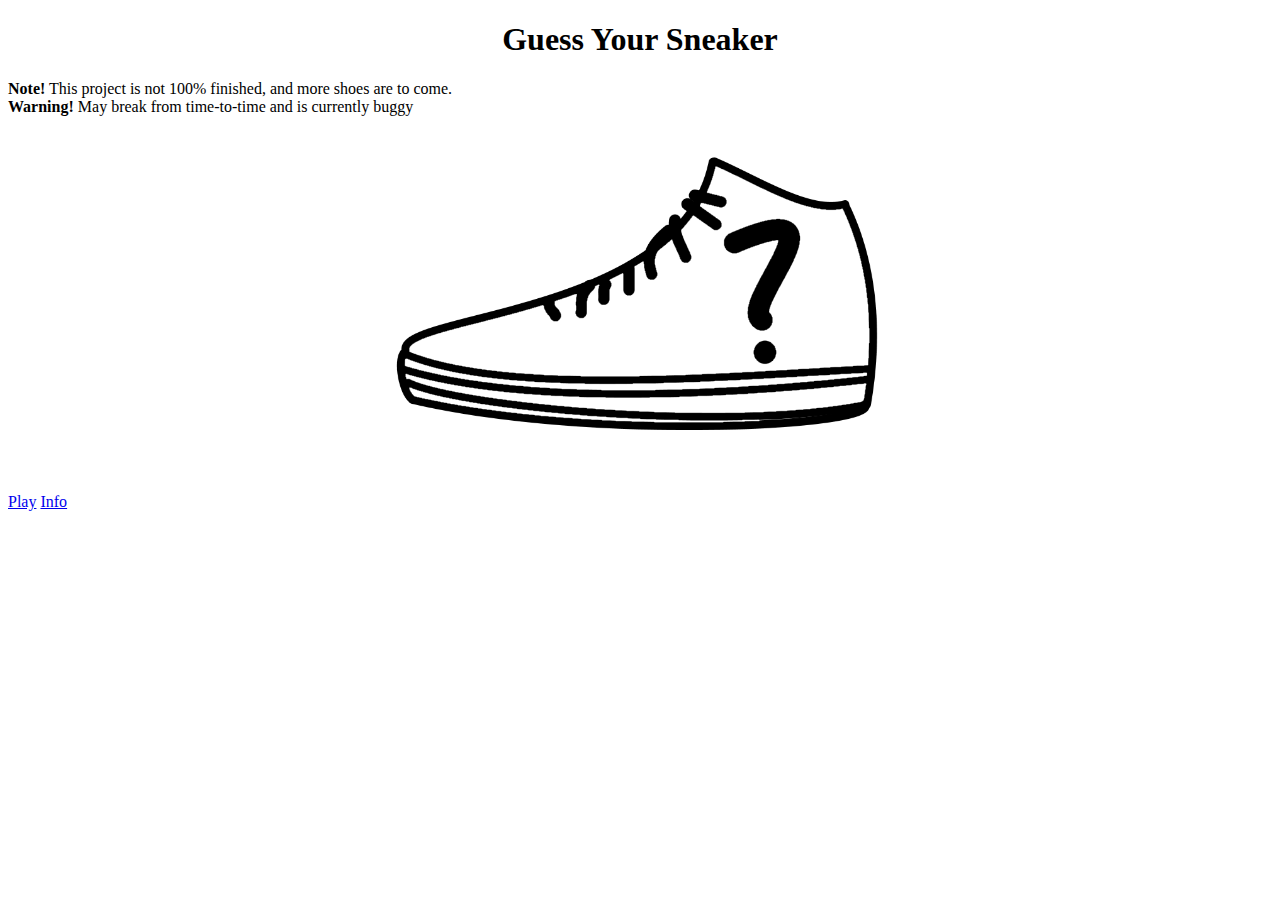
==== commit 79ed6d08: "Some confusion" ====
--- a/index.html
+++ b/index.html
@@ -1,31 +1,31 @@
-<!doctype html>
-<html>
-<head>
-    <title>Guess Your Sneaker</title>
-    <!-- to ensure proper rendering and prevent zooming -->
-    <meta name="viewport" content="width=device-width, initial-scale=1, maximum-scale=1, user-scalable=no">
-</head>
-<body>
-    <div class="jumbotron" id="title"><h1>Guess Your Sneaker</h1></div>
-    <div class="alert alert-info">
-        <strong>Note!</strong> This project is not 100% finished, and more shoes are to come.
-    </div>
-    <div class="alert alert-warning">
-        <strong>Warning!</strong> May break from time-to-time and is currently buggy
-    </div>
-    <img src="images/icon.png" alt="Sneaker Icon">
-
-    <a href="question.html" class="btn btn-primary btn-block btn-lg" role="button">Play</a>
-    <a href="info.html" class="btn btn-info btn-block btn-sm" role="button">Info</a>
-
-    <script src="https://ajax.googleapis.com/ajax/libs/jquery/1.12.4/jquery.min.js">
-    </script>
-
-    <!-- Latest compiled and minified CSS -->
-    <link rel="stylesheet" href="https://maxcdn.bootstrapcdn.com/bootstrap/3.3.6/css/bootstrap.min.css" integrity="sha384-1q8mTJOASx8j1Au+a5WDVnPi2lkFfwwEAa8hDDdjZlpLegxhjVME1fgjWPGmkzs7" crossorigin="anonymous">
-    <link rel="stylesheet" type="text/css" href="style.css">
-    <!-- Latest compiled and minified JavaScript -->
-    <script defer src="https://maxcdn.bootstrapcdn.com/bootstrap/3.3.6/js/bootstrap.min.js" integrity="sha384-0mSbJDEHialfmuBBQP6A4Qrprq5OVfW37PRR3j5ELqxss1yVqOtnepnHVP9aJ7xS" crossorigin="anonymous">
-    </script>
-</body>
-</html>
+<!doctype html>
+<html>
+<head>
+    <title>Guess Your Sneaker</title>
+    <!-- to ensure proper rendering and prevent zooming -->
+    <meta name="viewport" content="width=device-width, initial-scale=1, maximum-scale=1, user-scalable=no">
+</head>
+<body>
+    <div class="jumbotron" id="title"><h1>Guess Your Sneaker</h1></div>
+    <div class="alert alert-info">
+        <strong>Note!</strong> This project is not 100% finished, and more shoes are to come.
+    </div>
+    <div class="alert alert-warning">
+        <strong>Warning!</strong> May break from time-to-time and is currently buggy
+    </div>
+    <img src="images/icon.png" alt="Sneaker Icon">
+
+    <a href="question.html" class="btn btn-primary btn-block btn-lg" role="button">Play</a>
+    <a href="info.html" class="btn btn-info btn-block btn-sm" role="button">Info</a>
+
+    <script src="https://ajax.googleapis.com/ajax/libs/jquery/1.12.4/jquery.min.js">
+    </script>
+
+    <!-- Latest compiled and minified CSS -->
+    <link rel="stylesheet" href="https://maxcdn.bootstrapcdn.com/bootstrap/3.3.6/css/bootstrap.min.css" integrity="sha384-1q8mTJOASx8j1Au+a5WDVnPi2lkFfwwEAa8hDDdjZlpLegxhjVME1fgjWPGmkzs7" crossorigin="anonymous">
+    <link rel="stylesheet" type="text/css" href="style.css">
+    <!-- Latest compiled and minified JavaScript -->
+    <script defer src="https://maxcdn.bootstrapcdn.com/bootstrap/3.3.6/js/bootstrap.min.js" integrity="sha384-0mSbJDEHialfmuBBQP6A4Qrprq5OVfW37PRR3j5ELqxss1yVqOtnepnHVP9aJ7xS" crossorigin="anonymous">
+    </script>
+</body>
+</html>
--- a/style.css
+++ b/style.css
@@ -1,18 +1,18 @@
-h1 {
-    text-align: center;
-}
-
-img {
-    display: block;
-    margin: auto;
-    width: 40%;
-}
-
-.style-button {
-    text-align: center;
-}
-
-button {
-    display: block;
-    position: absolute;
+h1 {
+    text-align: center;
+}
+
+img {
+    display: block;
+    margin: auto;
+    width: 40%;
+}
+
+.style-button {
+    text-align: center;
+}
+
+button {
+    display: block;
+    position: absolute;
 }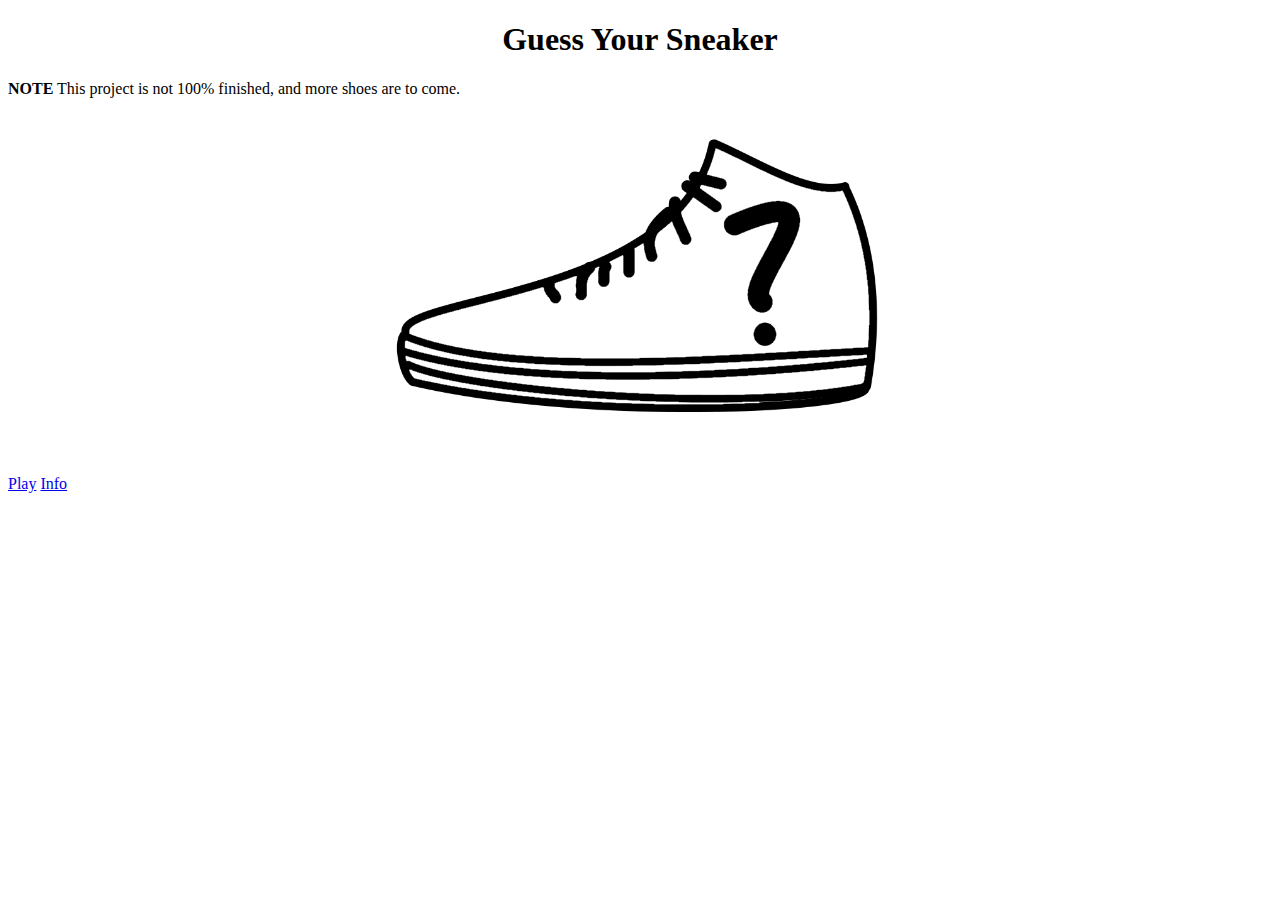
==== commit facf3da5: "Change the alert system after answering" ====
--- a/index.html
+++ b/index.html
@@ -8,15 +8,12 @@
 <body>
     <div class="jumbotron" id="title"><h1>Guess Your Sneaker</h1></div>
     <div class="alert alert-info">
-        <strong>Note!</strong> This project is not 100% finished, and more shoes are to come.
-    </div>
-    <div class="alert alert-warning">
-        <strong>Warning!</strong> May break from time-to-time and is currently buggy
+        <strong>NOTE</strong> This project is not 100% finished, and more shoes are to come.
     </div>
     <img src="images/icon.png" alt="Sneaker Icon">
 
     <a href="question.html" class="btn btn-primary btn-block btn-lg" role="button">Play</a>
-    <a href="info.html" class="btn btn-info btn-block btn-sm" role="button">Info</a>
+    <a href="info.html" class="btn btn-info btn-block" role="button">Info</a>
 
     <script src="https://ajax.googleapis.com/ajax/libs/jquery/1.12.4/jquery.min.js">
     </script>
@@ -27,5 +24,14 @@
     <!-- Latest compiled and minified JavaScript -->
     <script defer src="https://maxcdn.bootstrapcdn.com/bootstrap/3.3.6/js/bootstrap.min.js" integrity="sha384-0mSbJDEHialfmuBBQP6A4Qrprq5OVfW37PRR3j5ELqxss1yVqOtnepnHVP9aJ7xS" crossorigin="anonymous">
     </script>
+    <script>
+        (function(i,s,o,g,r,a,m){i['GoogleAnalyticsObject']=r;i[r]=i[r]||function(){
+        (i[r].q=i[r].q||[]).push(arguments)},i[r].l=1*new Date();a=s.createElement(o),
+        m=s.getElementsByTagName(o)[0];a.async=1;a.src=g;m.parentNode.insertBefore(a,m)
+        })(window,document,'script','https://www.google-analytics.com/analytics.js','ga');
+
+        ga('create', 'UA-80830209-1', 'auto');
+        ga('send', 'pageview');
+    </script>
 </body>
 </html>
--- a/style.css
+++ b/style.css
@@ -15,4 +15,4 @@
 button {
     display: block;
     position: absolute;
-}+}
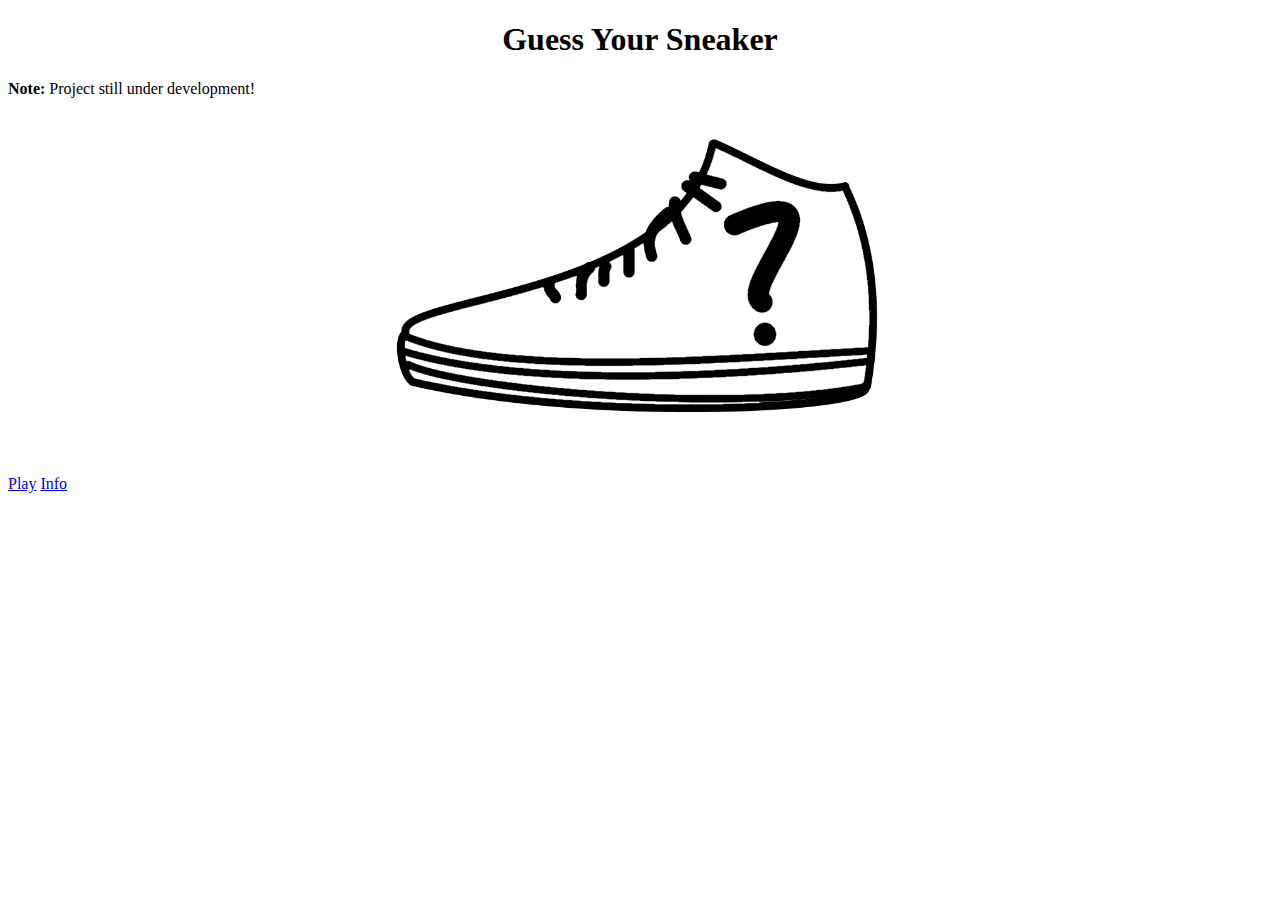
==== commit 3712b8bf: "Revival update" ====
--- a/index.html
+++ b/index.html
@@ -8,7 +8,7 @@
 <body>
     <div class="jumbotron" id="title"><h1>Guess Your Sneaker</h1></div>
     <div class="alert alert-info">
-        <strong>NOTE</strong> This project is not 100% finished, and more shoes are to come.
+        <strong>Note:</strong> Project still under development!
     </div>
     <img src="images/icon.png" alt="Sneaker Icon">
 
